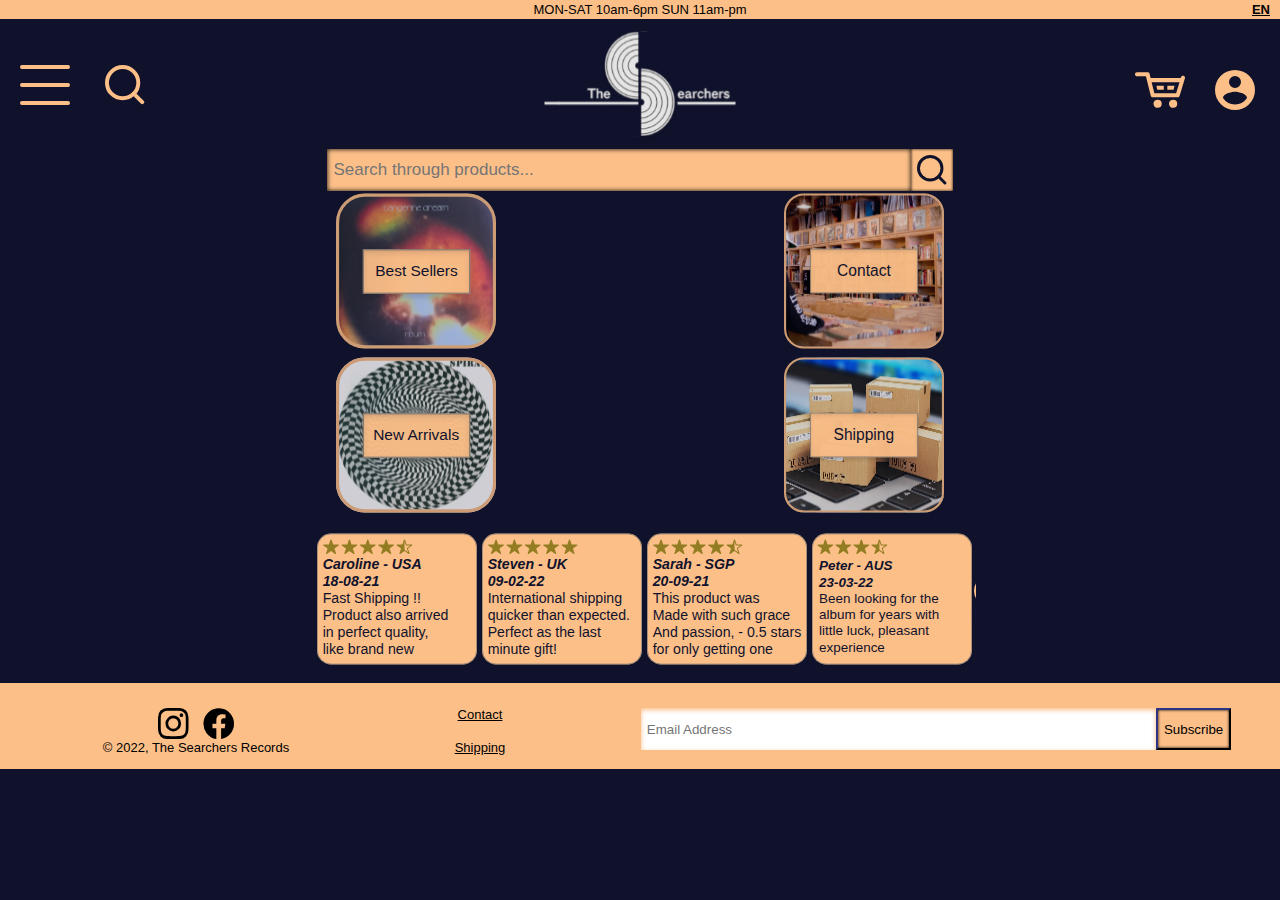
==== index.html @ 56af8409 "commit" ====
<!-- MAKE SURE TO ADD: order reference no. at confirmation and ability to log into or create
an account at checkout. -->


<!DOCTYPE html>
<html lang="en">
<head>
    <meta charset="UTF-8">
    <meta http-equiv="X-UA-Compatible" content="IE=edge">
    <meta name="viewport" content="width=device-width, initial-scale=1.0">
    <title>Home Page</title>
    <link rel="stylesheet" href="./CSS/reset.css">
    <link rel="stylesheet" href="./CSS/styles.css">

</head>
<body>
    <div class="container">
        
        <header class="flex-banner">
            MON-SAT 10am-6pm SUN 11am-pm
            <div class="lang">
                EN
            </div>
        </header>

        <nav class="flex-header">
            <div class="left-header">
                <div class="menu-icon">
                    <input type="checkbox" name="" id="">
                    <div class="hamburger">
                        <span class="line line1"></span>
                        <span class="line line2"></span>
                        <span class="line line3"></span>
                    </div>
                    <ul class="menu-items">
                        <div class="menu-header">
                            <img src="./SVGs/menulogo.svg" alt="">
                            <p class>Menu:</p>
                        </div>
                        <li><a href="#">Best Sellers</a></li>
                        <li><a href="#">New Arrivals</a></li>

                        <!-- <div class="genre-submenu">
                            <input type="checkbox" name="" id="">
                            <li class="genres"><a href="#">Genres ></a></li>
                            <ul class="submenu-items">
                                <div class="menu-header">
                                    <img src="./SVGs/menulogo.svg" alt="">
                                    <p class>Genres:</p>
                                </div>
                                <li><a href="#">Rock</a></li>
                                <li><a href="#">Hip Hop</a></li>
                                <li><a href="#">Electronic</a></li>
                                <li><a href="#">Metal</a></li>
                                <li><a href="#">Jazz</a></li>
                                <li><a href="#">Blues</a></li>
                                <li><a href="#">Reggae</a></li>
                                <li><a href="#">Other</a></li>
                            </ul>
                        </div> -->
                        <li><a href="#">Genres</a></li>
                        <li><a href="#">Contact</a></li>
                        <li><a href="#">Help</a></li>
                        <li><a href="#">Cleaning</a></li>
                        <li><a href="#">Pre-order</a></li>
                        <li><a href="#">Gifts</a></li>
                    </ul>
                </div>
                <a href="./HTML/search.html" class="search-icon"><img src="./SVGs/searchicon.svg" alt=""></a>
            </div>
            <a href="../index1.html" class="logo-icon"><img src="./SVGs/logo.svg" alt=""></a>
            <a href="../index1.html" class="small-logo"><img src="./SVGs/smalllogo.svg" alt=""></a>
            <div class="right-header">
                <a href="#" class="cart-icon"><img src="./SVGs/carticon.svg" alt=""></a>
                <a href="#" class="profile-icon"><img src="./SVGs/profileicon.svg" alt=""></a>
            </div>
        </nav>

        <main class="flex-main">

            <nav class="flex-nav">
                
            </nav>

            <article class="flex-article">
                <div class="search-container">
                    <input type="text" placeholder="Search through products..." name="search">
                    <a href="./HTML/search.html"><button><img src="./SVGs/searchboxicon.svg" alt=""></button></a>
                </div>
                <div class="tiles">
                    <div class="left-tiles">
                        <a href="#" class="sellers-tile"><img src="./SVGs/bestsellersbox.svg" alt=""></a>
                        <a href="#" class="arrivals-tile"><img src="./SVGs/newarrivalsbox.svg" alt=""></a>
                    </div>
                    <div class="middle-tile">
                        <a href="#" class="genres-tile"><img src="./SVGs/genreboxdesktop.svg" alt=""></a>
                        <a href="#" class="mobile-genres-tile"><img src="./SVGs/genrebox.svg" alt=""></a>
                    </div>
                    <div class="right-riles">
                        <a href="#" class="contact-tile"><img src="./SVGs/contactbox.svg" alt=""></a>
                        <a href="#" class="shipping-tile"><img src="./SVGs/shippingbox.svg" alt=""></a>
                    </div>
                </div>
                <div class="reviews">
                    <a href="#" class="review1"><img src="./SVGs/review1.svg" alt=""></a>
                    <a href="#" class="review2"><img src="./SVGs/review2.svg" alt=""></a>
                    <a href="#" class="review3"><img src="./SVGs/review3.svg" alt=""></a>
                    <a href="#" class="review4"><img src="./SVGs/review4.svg" alt=""></a>
                    <a href="#" class="moreicon"><img src="./SVGs/moreicon.svg" alt=""></a>
                </div>
            </article>

            <aside class="flex-aside">
                
            </aside>

        </main>

        <footer class="flex-footer">
            <div class = "footer-info">
                <div class="socials">
                    <a href="#"><img src="./SVGs/socialicons.svg" alt=""></a>
                </div>
                <p class="footer-links"> 
                    Contact
                </p>
                <p class="copyright">
                    © 2022, The Searchers Records
                </p>
                <p class="footer-links">
                    Shipping
                </p>
            </div>
            <div class="email-enter">
                <input type="text" placeholder="Email Address" name="search">
                <button>Subscribe</button>
            </div>
        </footer>

    </div>

    
    <script src="./JS/script.js"></script>
</body>
</html>
---- CSS/styles.css ----
@import url(layout.css);
@import url(typography.css);
@import url(colours.css);
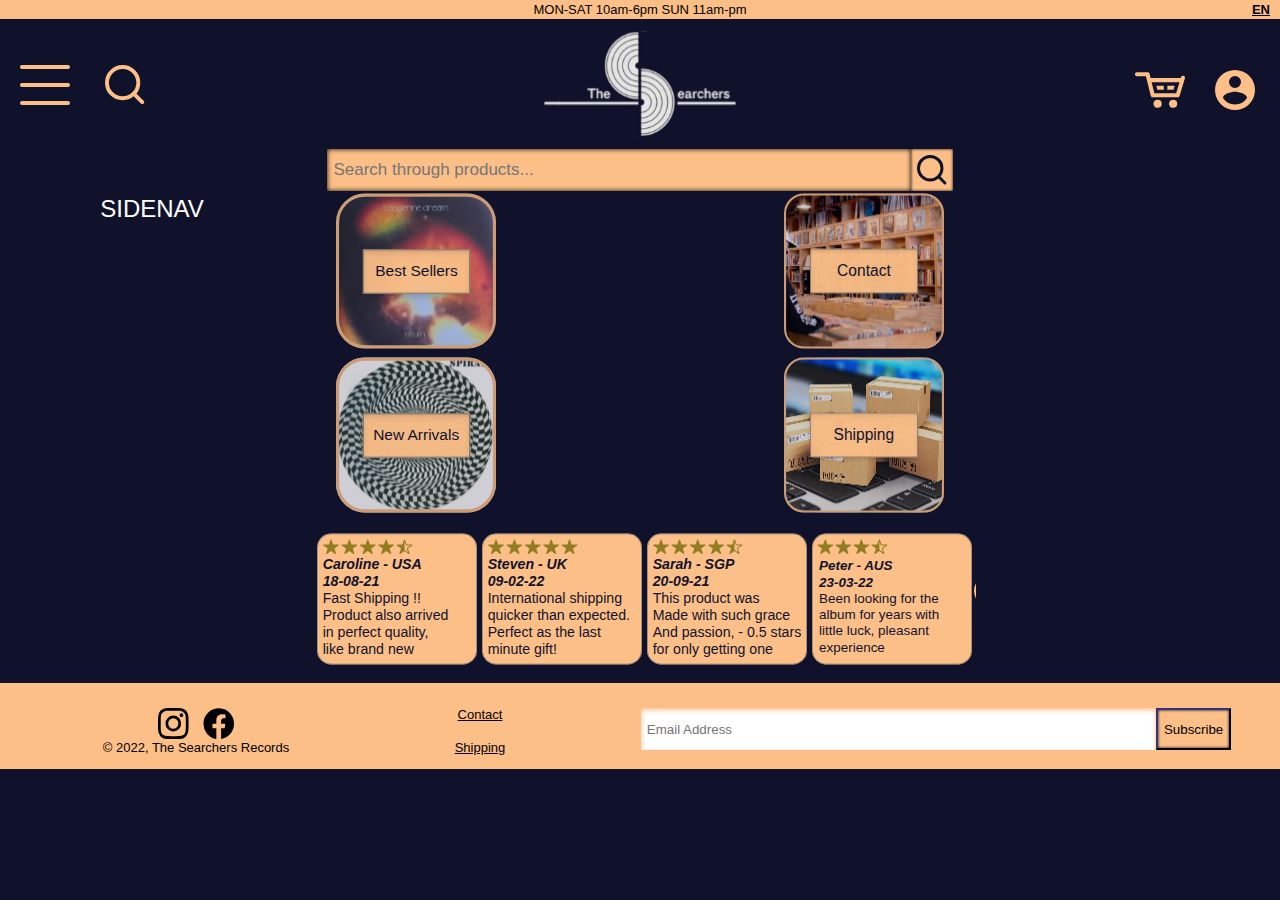
==== commit 403da915: "Merge branch 'main' of https://github.com/sahillalloo/sahillalloo.github.io" ====
--- a/index.html
+++ b/index.html
@@ -79,7 +79,7 @@
         <main class="flex-main">
 
             <nav class="flex-nav">
-                
+                SIDENAV
             </nav>
 
             <article class="flex-article">
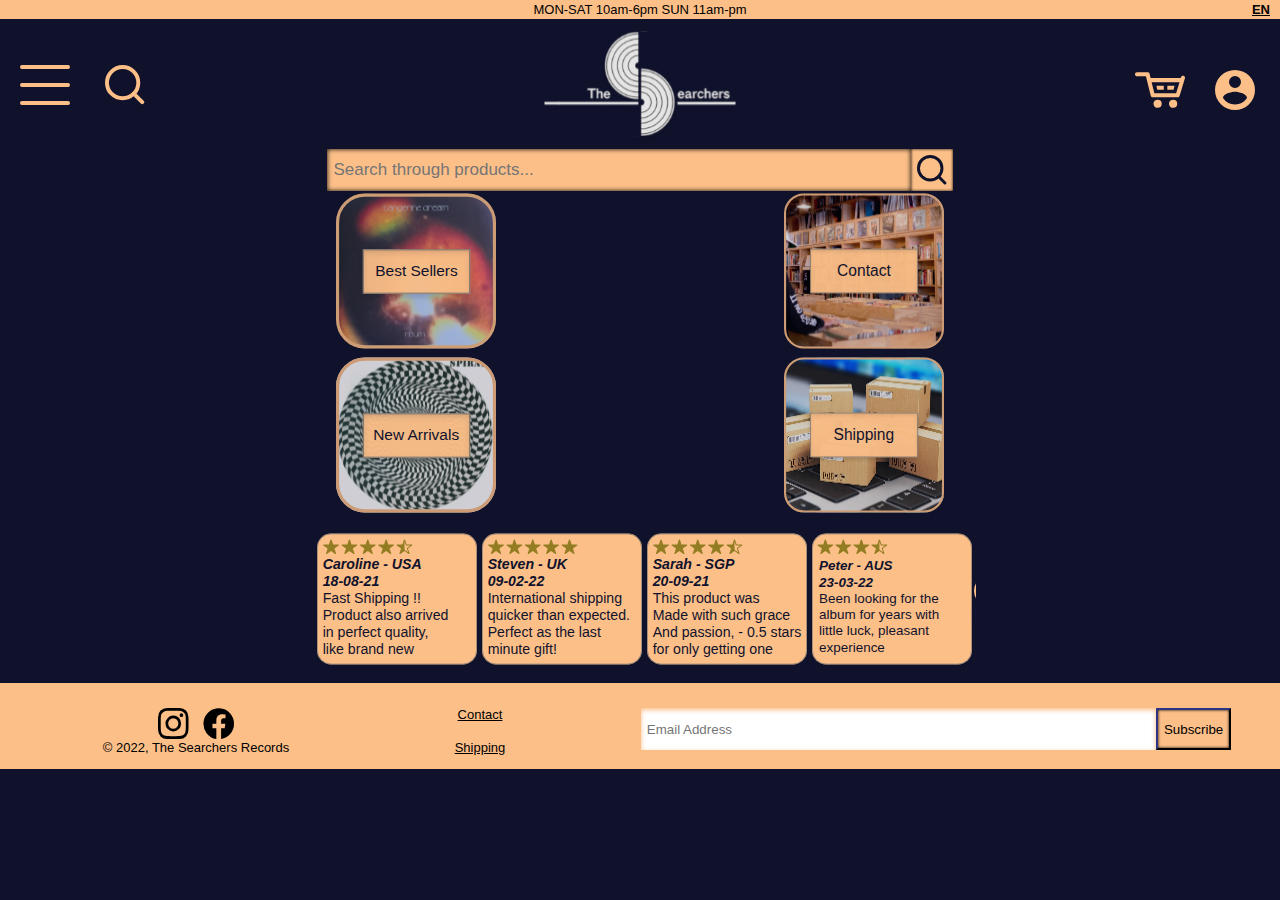
==== commit a59c9666: "commit" ====
--- a/index.html
+++ b/index.html
@@ -79,7 +79,7 @@
         <main class="flex-main">
 
             <nav class="flex-nav">
-                SIDENAV
+                
             </nav>
 
             <article class="flex-article">
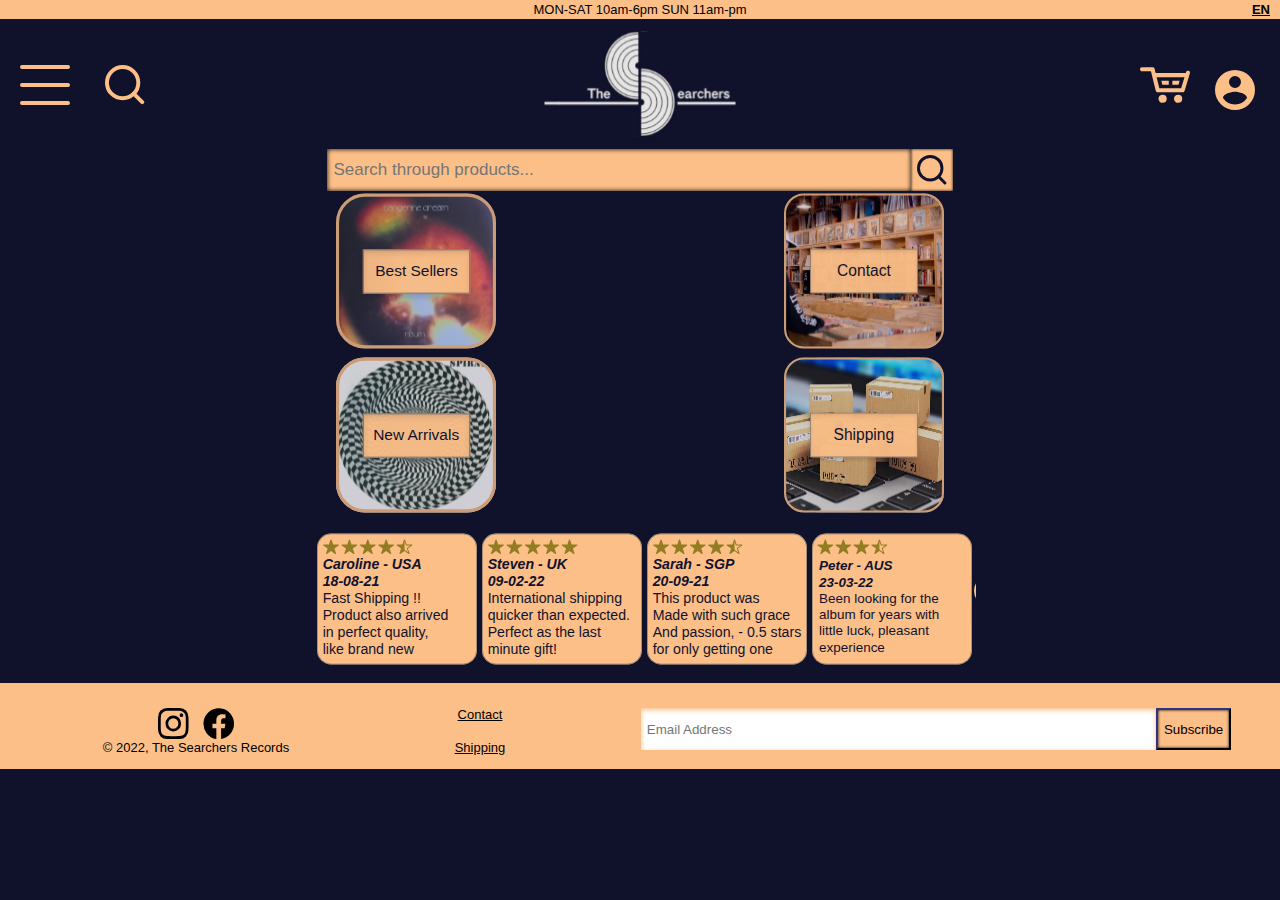
==== commit d5d4dd9a: "changes" ====
--- a/index.html
+++ b/index.html
@@ -58,6 +58,7 @@
                                 <li><a href="#">Other</a></li>
                             </ul>
                         </div> -->
+
                         <li><a href="#">Genres</a></li>
                         <li><a href="#">Contact</a></li>
                         <li><a href="#">Help</a></li>
@@ -68,10 +69,28 @@
                 </div>
                 <a href="./HTML/search.html" class="search-icon"><img src="./SVGs/searchicon.svg" alt=""></a>
             </div>
-            <a href="../index1.html" class="logo-icon"><img src="./SVGs/logo.svg" alt=""></a>
-            <a href="../index1.html" class="small-logo"><img src="./SVGs/smalllogo.svg" alt=""></a>
+            <a href="../index.html" class="logo-icon"><img src="./SVGs/logo.svg" alt=""></a>
+            <a href="../index.html" class="small-logo"><img src="./SVGs/smalllogo.svg" alt=""></a>
             <div class="right-header">
-                <a href="#" class="cart-icon"><img src="./SVGs/carticon.svg" alt=""></a>
+                <div id="cart-info">
+                    <button onclick="openCart()" class="cart-icon"><img src="./SVGs/carticon.svg" alt=""></button>
+
+                    <div id="cart" class="cart-content">
+                        <div class="closecart">
+                            <button onclick="closeCart()" class="close-cart">X</button>
+                        </div>
+                        <h2>Cart Details</h2>
+                        <p>You have choose the following items.</p>
+                        <div class="back-btn">
+                            Back
+                        </div>
+                        <div class="checkout-btn">
+                            Checkout
+                        </div>
+                    </div>
+
+                </div>
+
                 <a href="#" class="profile-icon"><img src="./SVGs/profileicon.svg" alt=""></a>
             </div>
         </nav>
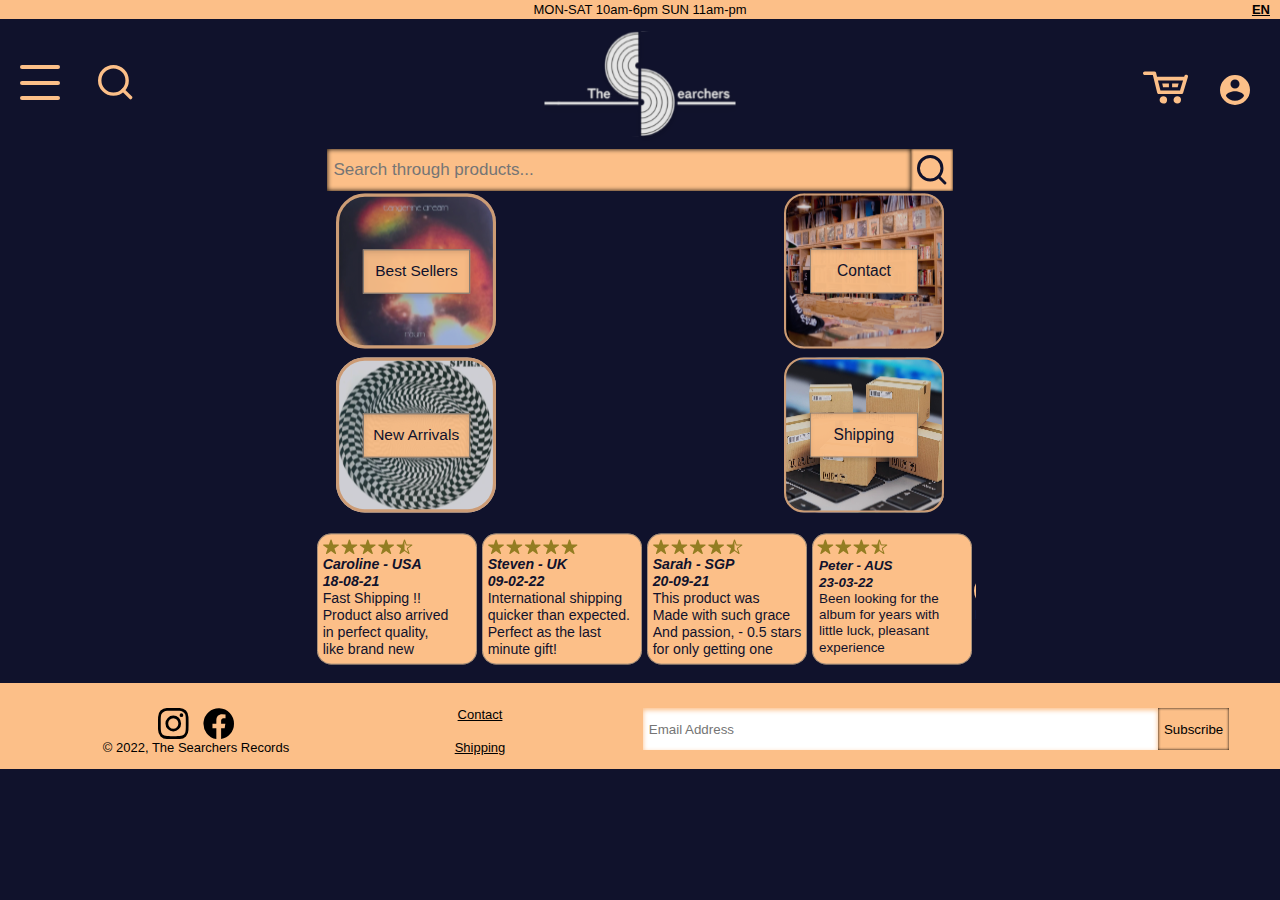
==== commit ef51832e: "search page" ====
--- a/index.html
+++ b/index.html
@@ -39,26 +39,6 @@
                         </div>
                         <li><a href="#">Best Sellers</a></li>
                         <li><a href="#">New Arrivals</a></li>
-
-                        <!-- <div class="genre-submenu">
-                            <input type="checkbox" name="" id="">
-                            <li class="genres"><a href="#">Genres ></a></li>
-                            <ul class="submenu-items">
-                                <div class="menu-header">
-                                    <img src="./SVGs/menulogo.svg" alt="">
-                                    <p class>Genres:</p>
-                                </div>
-                                <li><a href="#">Rock</a></li>
-                                <li><a href="#">Hip Hop</a></li>
-                                <li><a href="#">Electronic</a></li>
-                                <li><a href="#">Metal</a></li>
-                                <li><a href="#">Jazz</a></li>
-                                <li><a href="#">Blues</a></li>
-                                <li><a href="#">Reggae</a></li>
-                                <li><a href="#">Other</a></li>
-                            </ul>
-                        </div> -->
-
                         <li><a href="#">Genres</a></li>
                         <li><a href="#">Contact</a></li>
                         <li><a href="#">Help</a></li>
@@ -69,28 +49,31 @@
                 </div>
                 <a href="./HTML/search.html" class="search-icon"><img src="./SVGs/searchicon.svg" alt=""></a>
             </div>
-            <a href="../index.html" class="logo-icon"><img src="./SVGs/logo.svg" alt=""></a>
-            <a href="../index.html" class="small-logo"><img src="./SVGs/smalllogo.svg" alt=""></a>
+            <a href="./index.html" class="logo-icon"><img src="./SVGs/logo.svg" alt=""></a>
+            <a href="./index.html" class="small-logo"><img src="./SVGs/smalllogo.svg" alt=""></a>
             <div class="right-header">
                 <div id="cart-info">
                     <button onclick="openCart()" class="cart-icon"><img src="./SVGs/carticon.svg" alt=""></button>
-
                     <div id="cart" class="cart-content">
-                        <div class="closecart">
+                        <div class="cart-header">
+                            <p>Cart:</p>
                             <button onclick="closeCart()" class="close-cart">X</button>
                         </div>
-                        <h2>Cart Details</h2>
-                        <p>You have choose the following items.</p>
-                        <div class="back-btn">
-                            Back
+                        <div class="cart-items">
+                            <img src="./SVGs/cartitem1.svg" alt="">
+                            <img src="./SVGs/cartitem2.svg" alt="">
                         </div>
-                        <div class="checkout-btn">
-                            Checkout
+                        <div class="prices">
+                            <p>Sub Total: $84.00</p>
+                            <p>Shipping: $12.50</p>
+                            <p class="total-price">Total: $96.50</p>
+                        </div>
+                        <div cart-btns>
+                            <button onclick="closeCart()" class="back-cart"><img src="./SVGs/backbtn.svg" alt=""></button>
+                            <a href="#"><img src="./SVGs/checkoutbtn.svg" alt=""></a>
                         </div>
                     </div>
-
                 </div>
-
                 <a href="#" class="profile-icon"><img src="./SVGs/profileicon.svg" alt=""></a>
             </div>
         </nav>
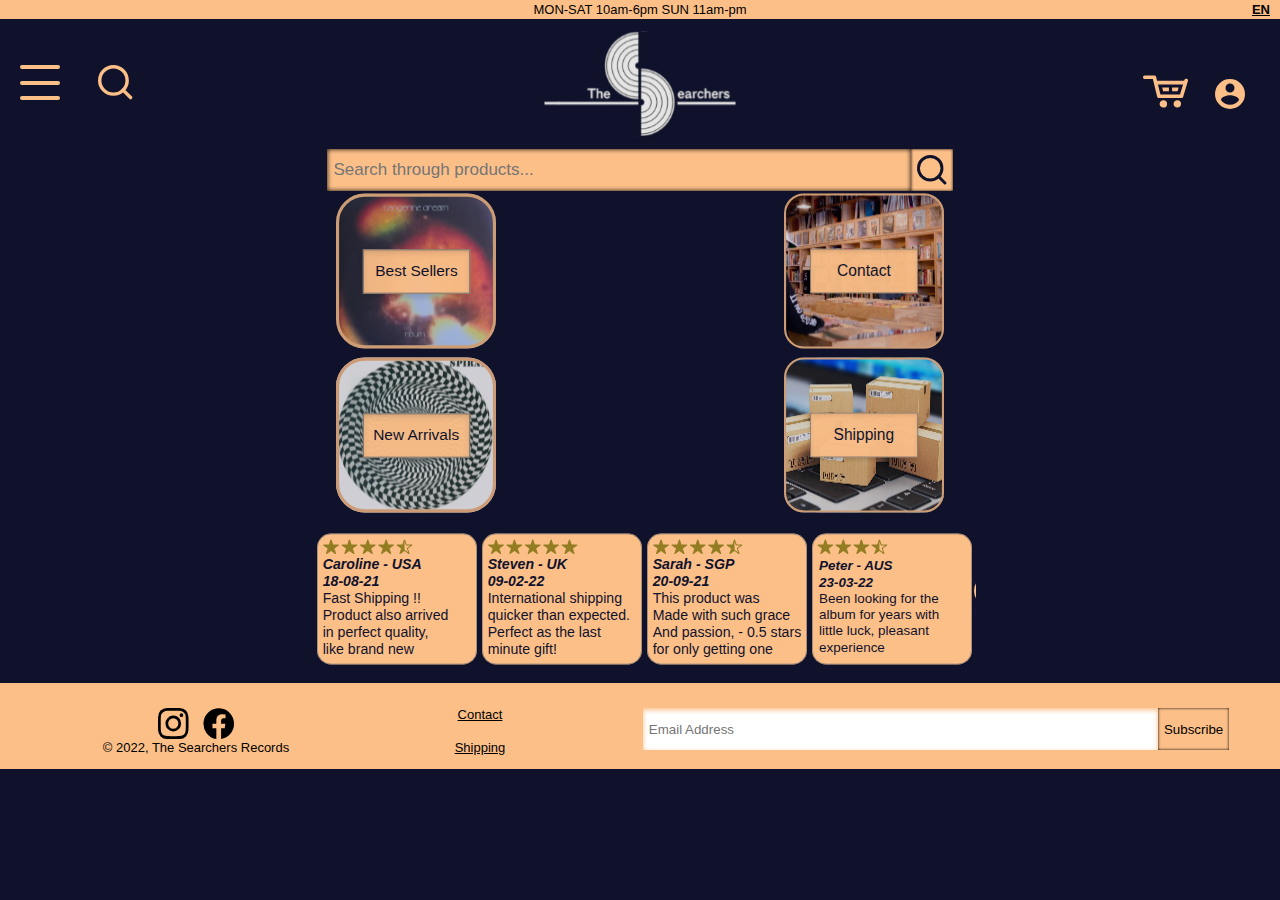
==== commit 16615a81: "pages" ====
--- a/index.html
+++ b/index.html
@@ -63,14 +63,14 @@
                             <img src="./SVGs/cartitem1.svg" alt="">
                             <img src="./SVGs/cartitem2.svg" alt="">
                         </div>
-                        <div class="prices">
+                        <div class="cart-prices">
                             <p>Sub Total: $84.00</p>
                             <p>Shipping: $12.50</p>
                             <p class="total-price">Total: $96.50</p>
                         </div>
                         <div cart-btns>
                             <button onclick="closeCart()" class="back-cart"><img src="./SVGs/backbtn.svg" alt=""></button>
-                            <a href="#"><img src="./SVGs/checkoutbtn.svg" alt=""></a>
+                            <a href="./HTML/checkout.html"><img src="./SVGs/checkoutbtn.svg" alt=""></a>
                         </div>
                     </div>
                 </div>
@@ -91,12 +91,12 @@
                 </div>
                 <div class="tiles">
                     <div class="left-tiles">
-                        <a href="#" class="sellers-tile"><img src="./SVGs/bestsellersbox.svg" alt=""></a>
-                        <a href="#" class="arrivals-tile"><img src="./SVGs/newarrivalsbox.svg" alt=""></a>
+                        <a href="./HTML/search.html" class="sellers-tile"><img src="./SVGs/bestsellersbox.svg" alt=""></a>
+                        <a href="./HTML/search.html" class="arrivals-tile"><img src="./SVGs/newarrivalsbox.svg" alt=""></a>
                     </div>
                     <div class="middle-tile">
-                        <a href="#" class="genres-tile"><img src="./SVGs/genreboxdesktop.svg" alt=""></a>
-                        <a href="#" class="mobile-genres-tile"><img src="./SVGs/genrebox.svg" alt=""></a>
+                        <a href="./HTML/search.html" class="genres-tile"><img src="./SVGs/genreboxdesktop.svg" alt=""></a>
+                        <a href="./HTML/search.html" class="mobile-genres-tile"><img src="./SVGs/genrebox.svg" alt=""></a>
                     </div>
                     <div class="right-riles">
                         <a href="#" class="contact-tile"><img src="./SVGs/contactbox.svg" alt=""></a>
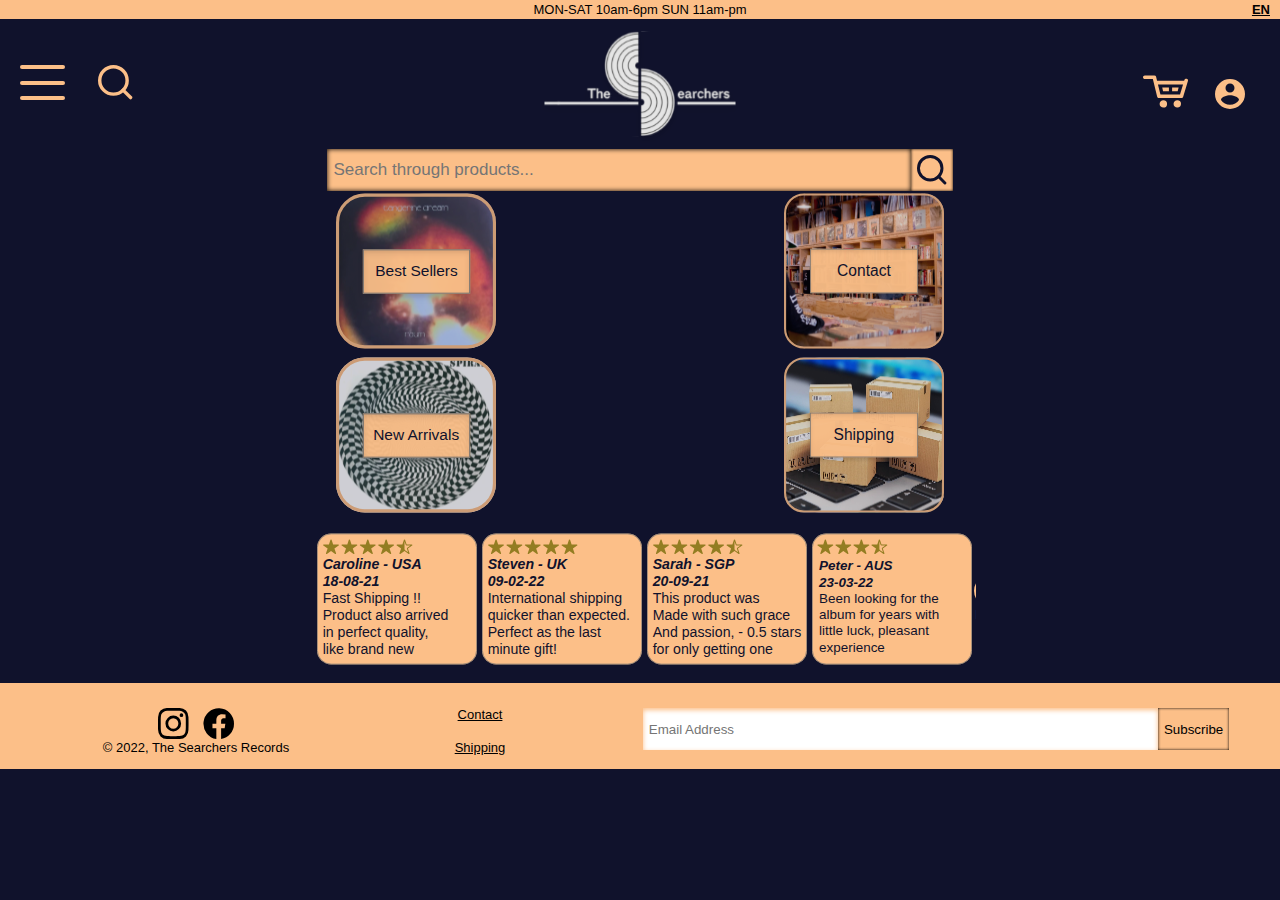
==== commit 38a2ade0: "cleaning" ====
--- a/index.html
+++ b/index.html
@@ -1,7 +1,3 @@
-<!-- MAKE SURE TO ADD: order reference no. at confirmation and ability to log into or create
-an account at checkout. -->
-
-
 <!DOCTYPE html>
 <html lang="en">
 <head>
@@ -11,7 +7,6 @@
     <title>Home Page</title>
     <link rel="stylesheet" href="./CSS/reset.css">
     <link rel="stylesheet" href="./CSS/styles.css">
-
 </head>
 <body>
     <div class="container">
@@ -141,7 +136,6 @@
 
     </div>
 
-    
     <script src="./JS/script.js"></script>
 </body>
 </html>